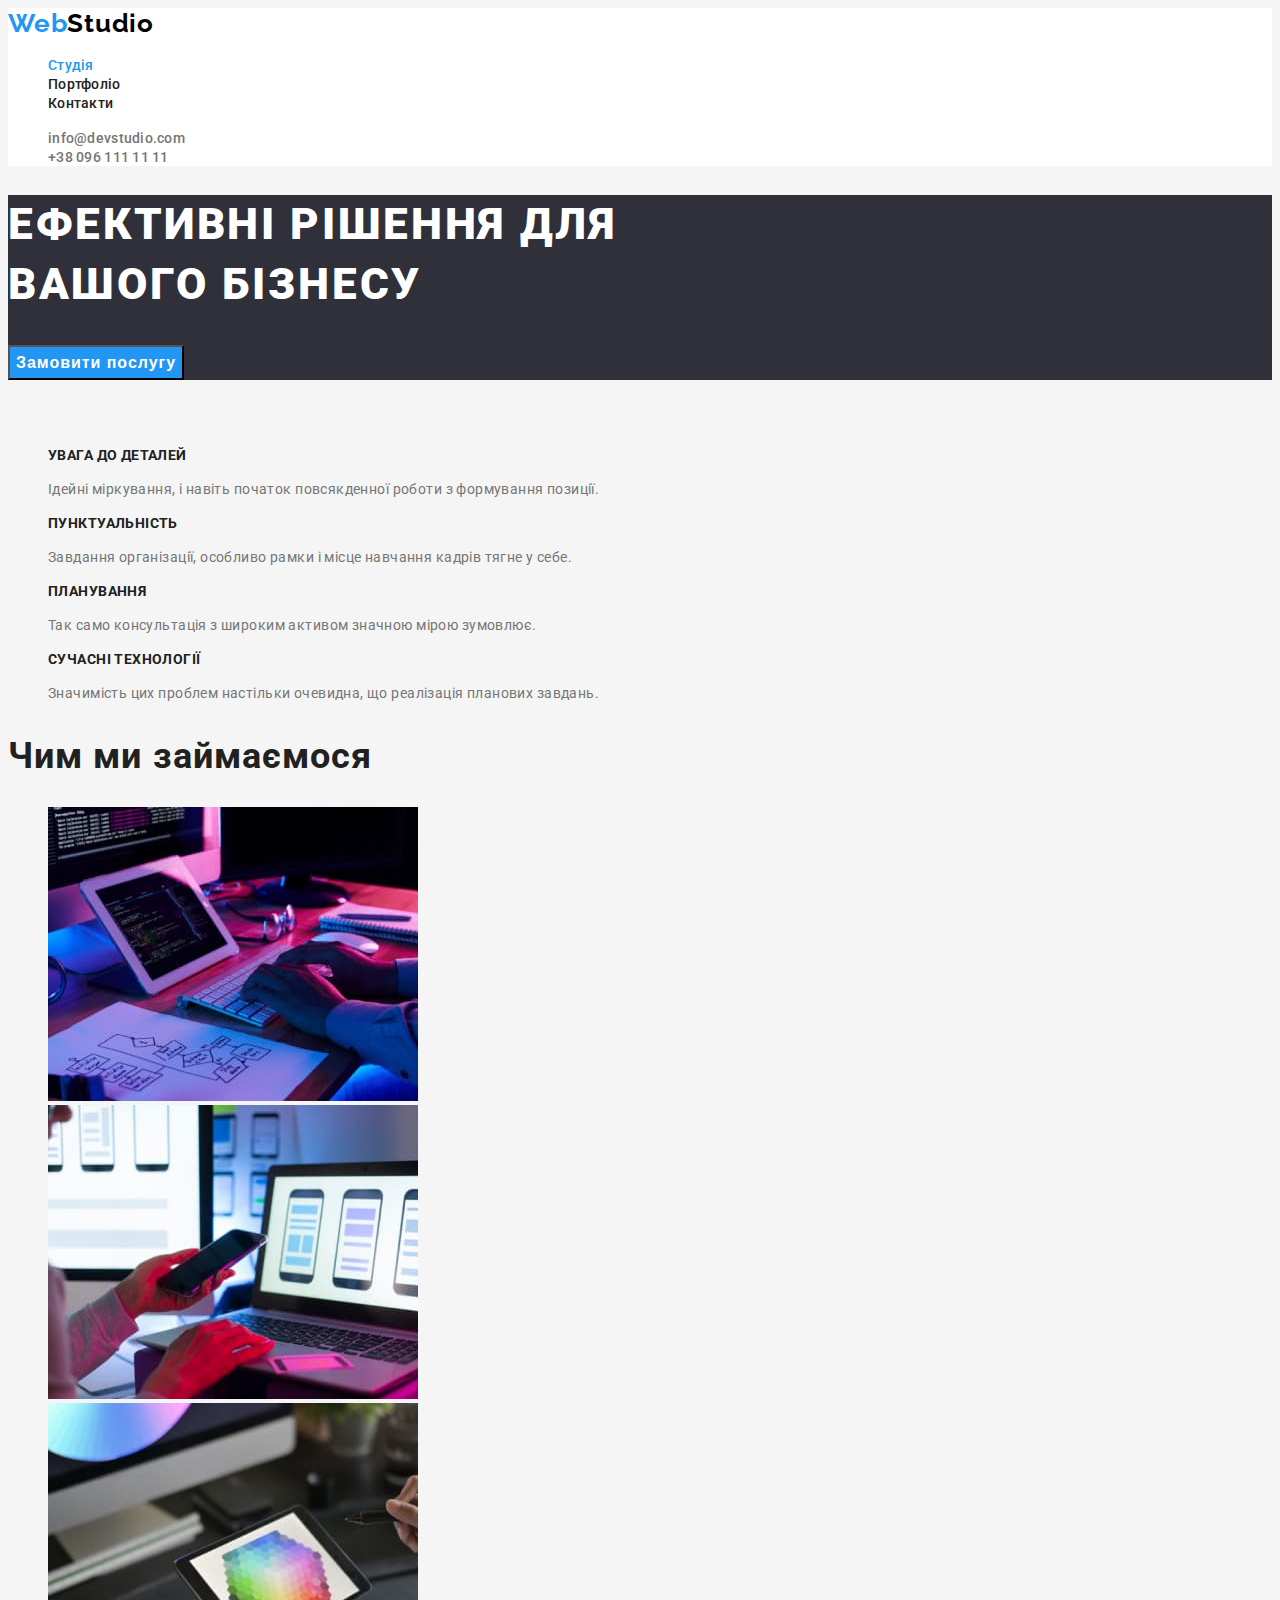
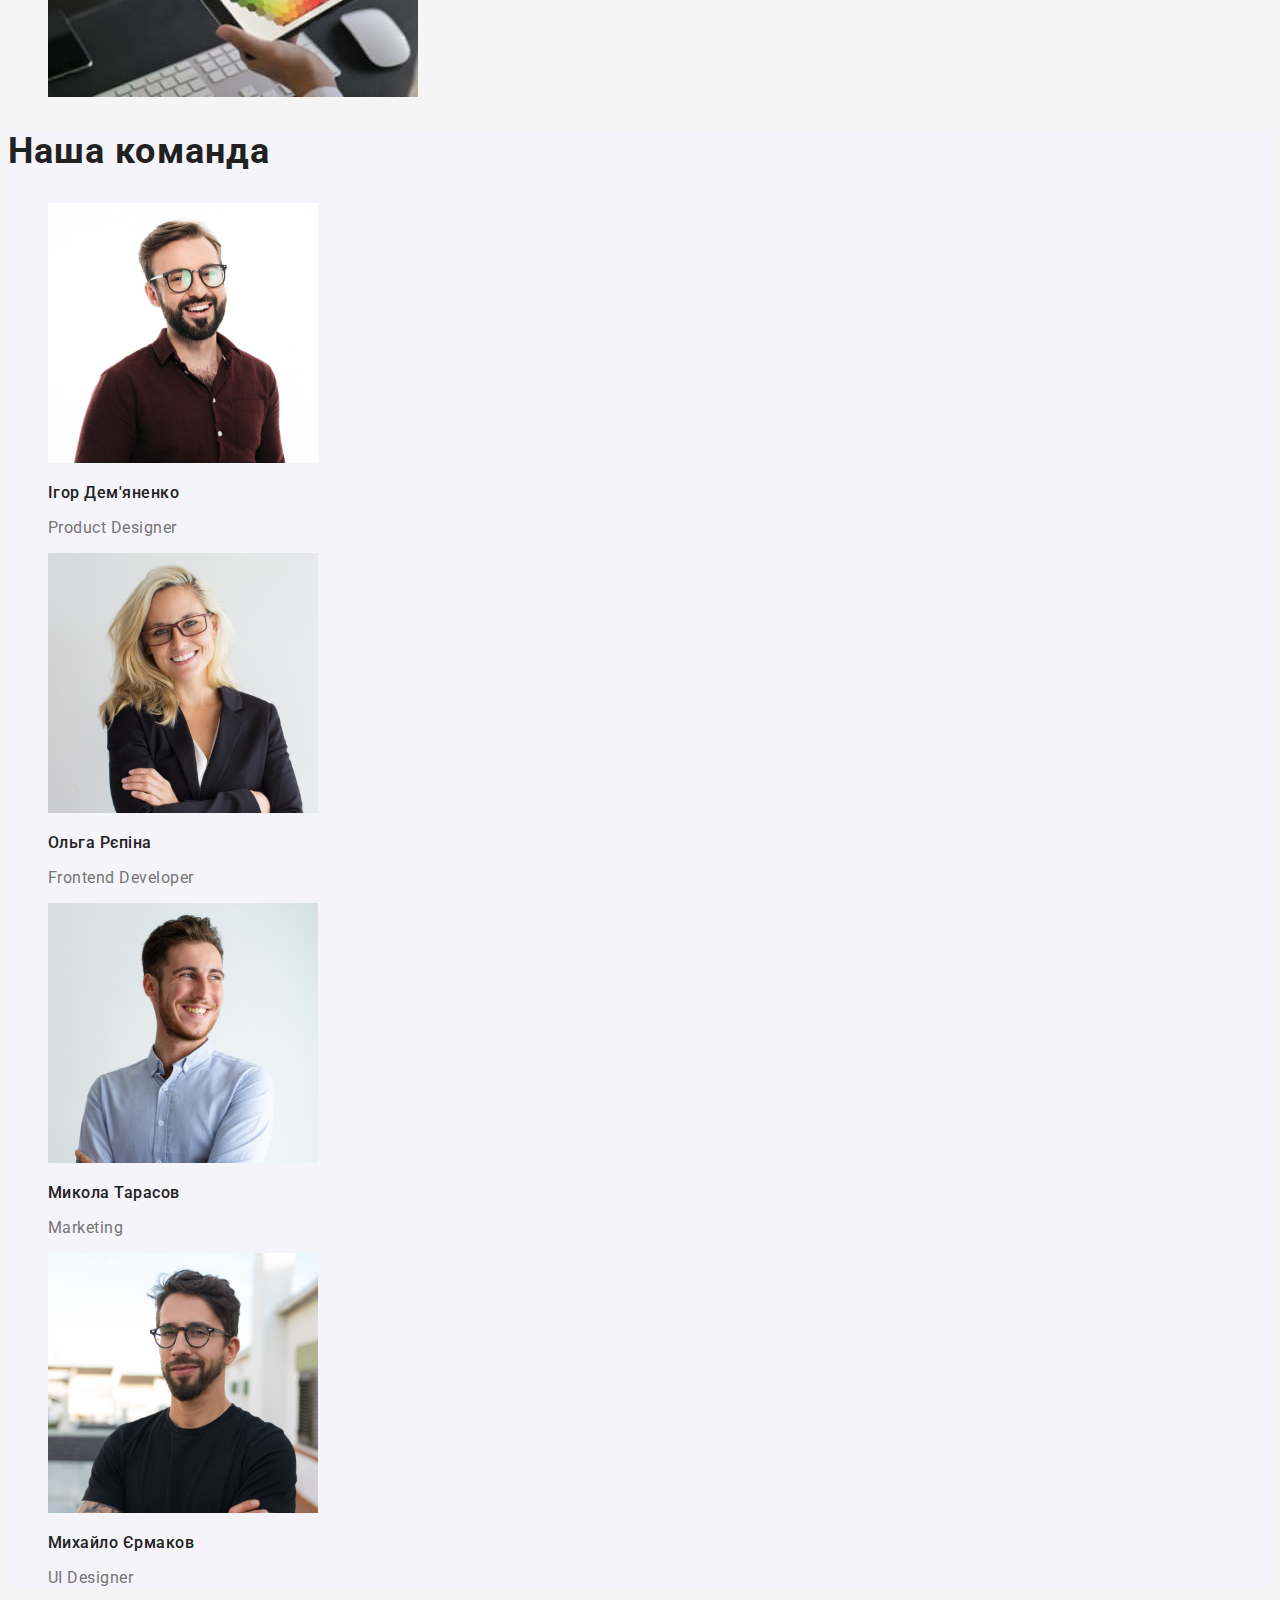
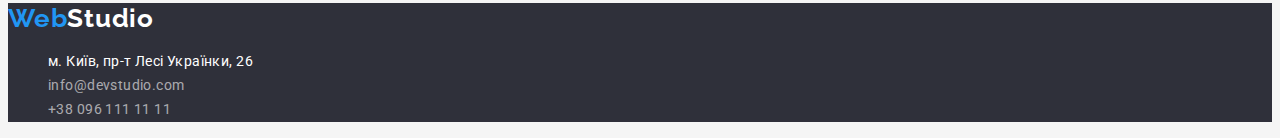
==== index.html @ 273d7da5 "Files added" ====
<!DOCTYPE html>
<html lang="uk">
<head>
  <meta charset="UTF-8">
  <meta http-equiv="X-UA-Compatible" content="IE=edge">
  <meta name="viewport" content="width=device-width, initial-scale=1.0">
  <title>Студія</title>
  <link rel="stylesheet" href="./css/styles.css">
  <link rel="preconnect" href="https://fonts.googleapis.com">
  <link rel="preconnect" href="https://fonts.gstatic.com" crossorigin>
  <link href="https://fonts.googleapis.com/css2?family=Raleway:wght@700&family=Roboto:wght@400;500;700;900&display=swap"
    rel="stylesheet">
  
</head>
<body>  
  <header class="header-box">
    <nav>
      <a class="logo" href="./index.html" lang="en">Web<span class="logo-header">Studio</span></a>
      <ul class="site-nav list">
        <li><a class="link active" href="./index.html">Студія</a></li>
        <li><a class="link" href="./portfolio.html">Портфоліо</a></li>
        <li><a class="link" href="#">Контакти</a></li>
      </ul>
    </nav>
    <ul class="contacts-header list">
      <li><a class="link" href="mailto:info@devstudio.com" lang="en">info@devstudio.com</a></li>
      <li><a class="link" href="tel:+380961111111">+38 096 111 11 11</a></li>
    </ul>
  </header>
  
  <main>
    <section class="hero">
      <h1 class="title">Ефективні рішення для<br>вашого бізнесу</h1>
      <button class="btn" type="button">Замовити послугу</button>
    </section>

    <section class="features">
      <!-- h2 Особливості скритий-->
      <h2 class="title">Особливості</h2>
      <ul class="items list">
        <li>
          <h3 class="subtitle">УВАГА ДО ДЕТАЛЕЙ</h3>
          <p class="text">Ідейні міркування, і навіть початок повсякденної роботи з формування позиції.</p>
        </li>
        <li>
          <h3 class="subtitle">ПУНКТУАЛЬНІСТЬ</h3>
          <p class="text">Завдання організації, особливо рамки і місце навчання кадрів тягне у себе.</p>
        </li>
        <li>
          <h3 class="subtitle">ПЛАНУВАННЯ</h3>
          <p class="text">Так само консультація з широким активом значною мірою зумовлює.</p>
        </li>
        <li>
          <h3 class="subtitle">СУЧАСНІ ТЕХНОЛОГІЇ</h3>
          <p class="text">Значимість цих проблем настільки очевидна, що реалізація планових завдань.</p>
        </li>
      </ul>
    </section>

    <section class="services">
      <h2 class="title">Чим ми займаємося</h2>
      <ul class="items list">
        <li><img src="./images/typing.jpg" alt="людина верстає сайт" width="370" height="294"></li>
        <li><img src="./images/smartphone.jpg" alt="людина створює интерфейс" width="370" height="294"></li>
        <li><img src="./images/color-palette.jpg" alt="людина створює дизайн" width="370" height="294"></li>
      </ul>
    </section>

    <section class="team">
      <h2 class="title">Наша команда</h2>
      <ul class="items list">
        <li>
          <img src="./images/igor-demyanenko.jpg" alt="Ігор Дем'яненко" width="270" height="260">
          <h3 class="subtitle">Ігор Дем'яненко</h3>
          <p class="text" lang="en">Product Designer</p>
        </li>
        <li>
          <img src="./images/olga-repina.jpg" alt="Ольга Рєпіна" width="270" height="260">
          <h3 class="subtitle">Ольга Рєпіна</h3>
          <p class="text" lang="en">Frontend Developer</p>
        </li>
        <li>
          <img src="./images/mykola-tarasov.jpg" alt="Микола Тарасов" width="270" height="260">
          <h3 class="subtitle">Микола Тарасов</h3>
          <p class="text" lang="en">Marketing</p>
        </li>
        <li>
          <img src="./images/myhailo-ermakov.jpg" alt="Михайло Єрмаков" width="270" height="260">
          <h3 class="subtitle">Михайло Єрмаков</h3>
          <p class="text" lang="en">UI Designer</p>
        </li>
      </ul>
    </section>

  </main>

  <footer class="footer-box">
    <a class="logo" href="./index.html" lang="en">Web<span class="logo-footer">Studio</span></a>
    <address>
      <ul class="contacts-footer list">
        <li><a class="link address" href="https://goo.gl/maps/fWf7DQZ6pMGL4R4Q6" target="_blank">м. Київ, пр-т Лесі
            Українки, 26</a></li>
        <li><a class="link" href="mailto:info@devstudio.com" lang="en">info@devstudio.com</a></li>
        <li><a class="link" href="tel:+380961111111">+38 096 111 11 11</a></li>
      </ul>
    </address>
  </footer>
  
</body>
</html>
---- css/styles.css ----
/* font primary and buttons color #757575 */
/* font title color #212121 */
/* white font color #FFFFFF */
/* accent color #2196F3 */
/* header logo font #000000 */
/* footer contacts font rgba(255, 255, 255, 0.6) */

/* header background color #FFFFFF */
/* primary background color #F5F5F5 */
/* secondary background color #F5F4FA */
/* hero and footer background color #2F303A */
/* active btn #188CE8 */

:root {
  --primary-color: #757575;
  --title-color: #212121;
  --accent-color: #2196F3;
  --white-font-color: #FFFFFF;
  --header-logo-color: #000000;
  --footer-contacts-color: rgba(255, 255, 255, 0.6);
  --header-background-color: #FFFFFF;
  --primary-background-color: #F5F5F5;
  --secondary-background-color: #F5F4FA;
  --hero-footer-background-color: #2F303A;
  --active-btn: #188CE8;
}


body {
  font-family: 'Roboto', sans-serif;
  color: var(--primary-color);
  background-color: var(--primary-background-color);
}




/* Logo for header and footer*/

.logo {
  font-family: 'Raleway', sans-serif;
  font-weight: 700;
  font-size: 26px;
  line-height: 1.19;
  letter-spacing: 0.03em;
  color: var(--accent-color);
}

.logo-header {
  color: var(--header-logo-color);
}

.logo-footer {
  color: var(--white-font-color);
}

/* Header */

.site-nav .link {
  font-weight: 500;
  font-size: 14px;
  line-height: 1.14;
  letter-spacing: 0.02em;
  color: var(--title-color);
}

.site-nav .active {
  color: var(--accent-color);
}

.site-nav .link:hover,
.site-nav .link:focus {
  color: var(--accent-color);
}

.contacts-header .link {
  font-weight: 500;
  font-size: 14px;
  line-height: 1.14;
  letter-spacing: 0.02em;
}

.contacts-header .link:hover,
.contacts-header .link:focus {
  color: var(--accent-color);
}

.header-box {
  background-color: var(--header-background-color);
}

/* Studio page - Hero */

.hero .title {
  font-weight: 900;
  font-size: 44px;
  line-height: 1.36;
  letter-spacing: 0.06em;
  text-transform: uppercase;
  color: var(--white-font-color);
}

.hero .btn {
  font-weight: 700;
  font-size: 16px;
  line-height: 1.87;
  letter-spacing: 0.06em;
  color: var(--white-font-color);
  background-color: var(--accent-color);
}

.hero .btn:hover,
.hero .btn:focus {
  background-color: var(--active-btn);
  cursor: pointer;
}

.hero {
  background-color: var(--hero-footer-background-color);
}

/* Studio page - Features */

.features .title {
  visibility: hidden;
}

.features .subtitle {
  font-weight: 700;
  font-size: 14px;
  line-height: 1.14;
  letter-spacing: 0.03em;
  text-transform: uppercase;
  color: var(--title-color);
}

.features .text {
  font-size: 14px;
  line-height: 1.71;
  letter-spacing: 0.03em;
}

/* Studio page - Services */

.services .title {
  font-weight: 700;
  font-size: 36px;
  line-height: 1.16;
  letter-spacing: 0.03em;
  color: var(--title-color);
}

/* Studio page - Team */

.team .title {
  font-weight: 700;
  font-size: 36px;
  line-height: 1.16;
  letter-spacing: 0.03em;
  color: var(--title-color);
}

.team .subtitle {
  font-weight: 500;
  font-size: 16px;
  line-height: 1.19;
  letter-spacing: 0.03em;
  color: var(--title-color);
}

.team .text {
  font-size: 16px;
  line-height: 1.19;
  letter-spacing: 0.03em;
}

.team {
  background-color: var(--secondary-background-color);
}

/* Portfolio page - Buttons */

.portfolio .title {
  visibility: hidden;
}

.portfolio .btn {
  font-weight: 500;
  font-size: 16px;
  line-height: 1.63;
  letter-spacing: 0.03em;
  color: var(--title-color);
  background-color: var(--secondary-background-color);
}

.portfolio .btn:hover,
.portfolio .btn:focus {
  color: var(--white-font-color);
  background-color: var(--accent-color);
  cursor: pointer;
}

/* Portfolio - work samples */

.portfolio .subtitle {
  font-weight: 700;
  font-size: 18px;
  line-height: 2;
  letter-spacing: 0.06em;
  color: var(--title-color);
}

.portfolio .text {
  font-size: 16px;
  line-height: 1.87;
  letter-spacing: 0.03em;
}


/* Footer */

.contacts-footer .link {
  font-style: normal;
  font-size: 14px;
  line-height: 1.71;
  letter-spacing: 0.03em;
  color: var(--footer-contacts-color);
}

.contacts-footer .address {
  color: var(--white-font-color);
}
 
.contacts-footer .link:hover,
.contacts-footer .link:focus {
  color: var(--accent-color);
}

.footer-box {
  background-color: var(--hero-footer-background-color);
}

/* removes default color and under-line for hyperlinks */

a {
  text-decoration: none;
  color: inherit
}

/* removes bullets from ul */

.list {
  list-style: none;
}
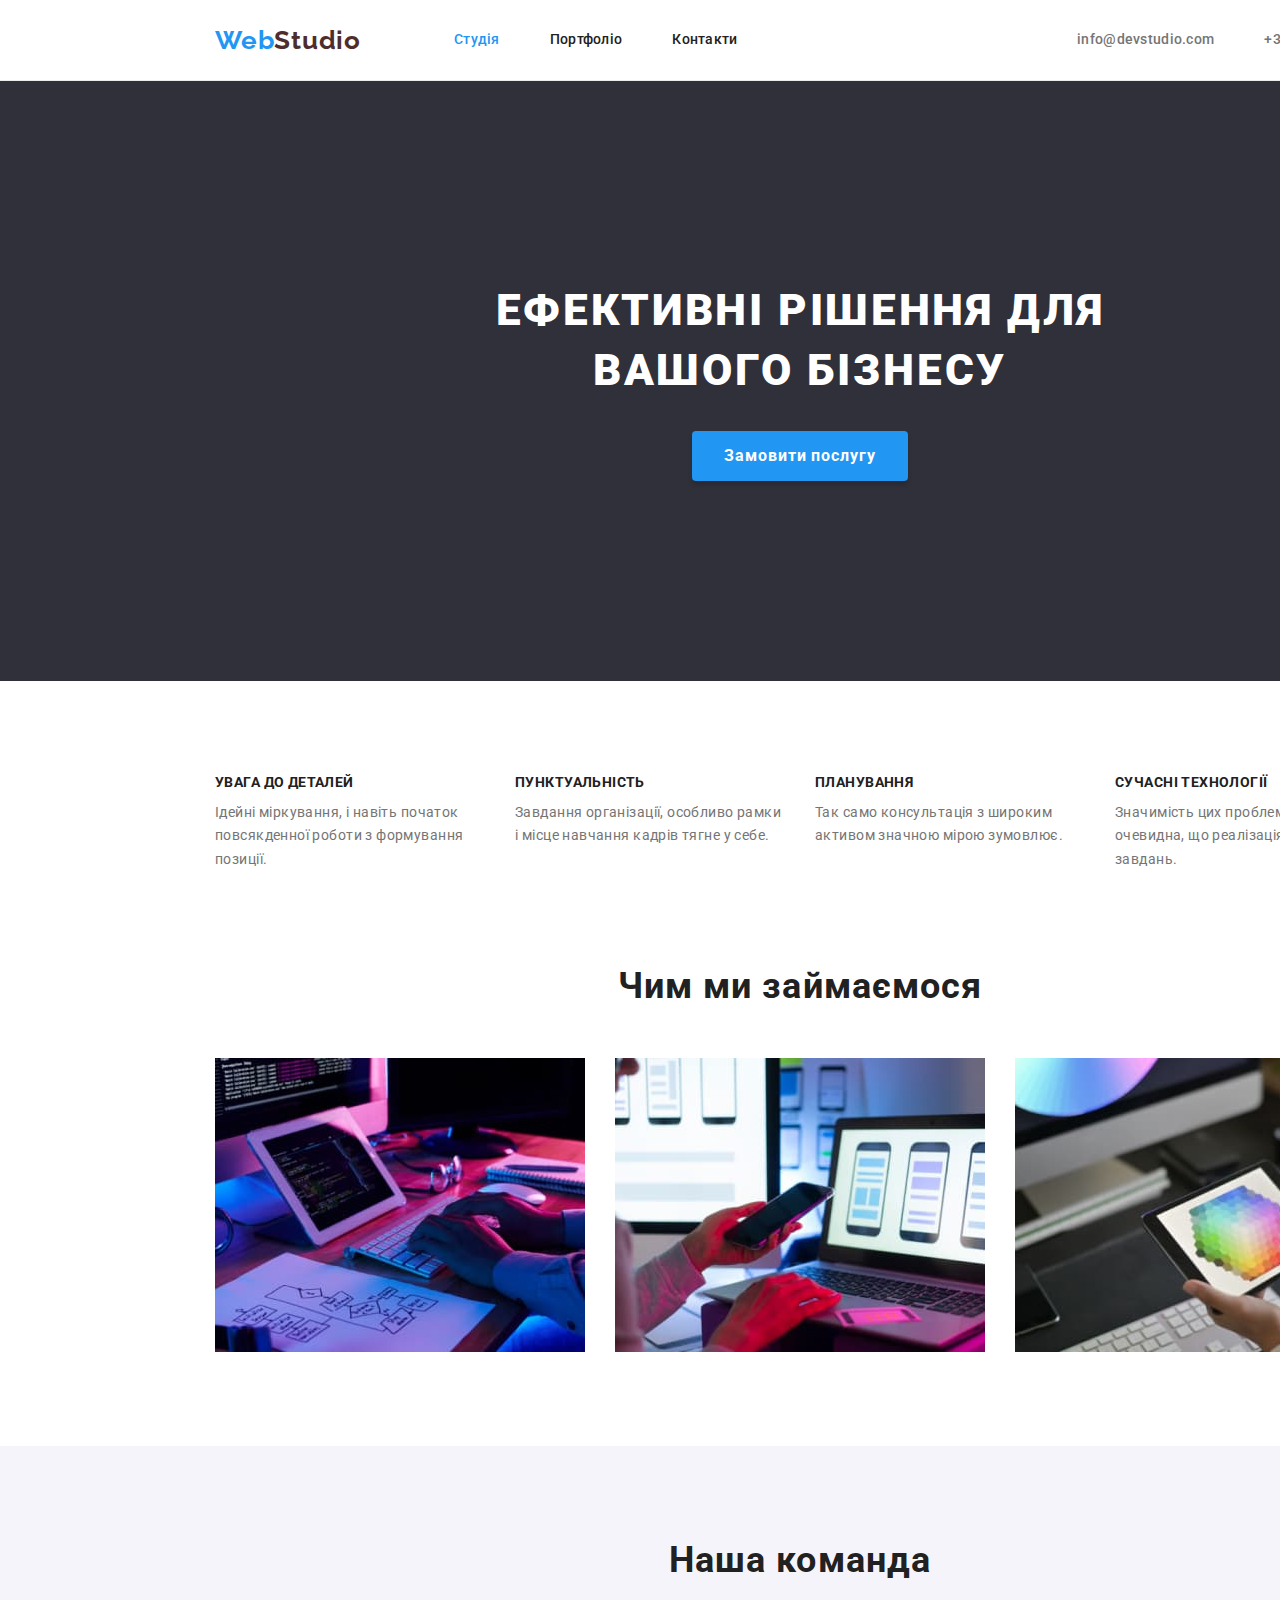
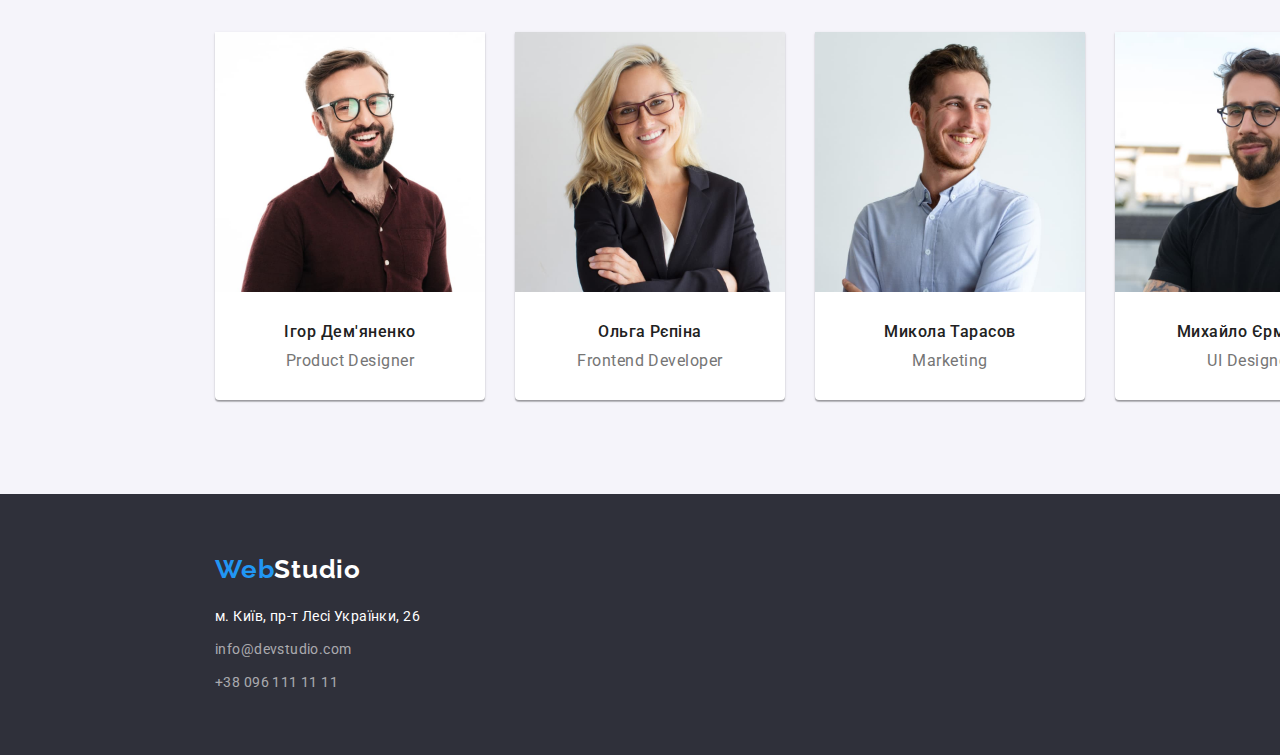
==== commit 751f3a5a: "HW3 completed" ====
--- a/index.html
+++ b/index.html
@@ -5,105 +5,116 @@
   <meta http-equiv="X-UA-Compatible" content="IE=edge">
   <meta name="viewport" content="width=device-width, initial-scale=1.0">
   <title>Студія</title>
-  <link rel="stylesheet" href="./css/styles.css">
   <link rel="preconnect" href="https://fonts.googleapis.com">
   <link rel="preconnect" href="https://fonts.gstatic.com" crossorigin>
   <link href="https://fonts.googleapis.com/css2?family=Raleway:wght@700&family=Roboto:wght@400;500;700;900&display=swap"
     rel="stylesheet">
+  <link rel="stylesheet" href="https://cdnjs.cloudflare.com/ajax/libs/modern-normalize/1.1.0/modern-normalize.min.css">
+  <link rel="stylesheet" href="./css/styles.css">
   
 </head>
 <body>  
-  <header class="header-box">
-    <nav>
-      <a class="logo" href="./index.html" lang="en">Web<span class="logo-header">Studio</span></a>
-      <ul class="site-nav list">
-        <li><a class="link active" href="./index.html">Студія</a></li>
-        <li><a class="link" href="./portfolio.html">Портфоліо</a></li>
-        <li><a class="link" href="#">Контакти</a></li>
+  <header class="header">
+    <div class="container">
+      <nav class="site-nav">
+        <a class="logo-header" href="./index.html" lang="en">Web<span class="logo-black">Studio</span></a>
+        <ul class="sub-nav list">
+          <li class="item active"><a href="./index.html">Студія</a></li>
+          <li class="item"><a href="./portfolio.html">Портфоліо</a></li>
+          <li class="item"><a href="#">Контакти</a></li>
+        </ul>
+      </nav>
+      <ul class="contacts-header list">
+        <li class="item"><a href="mailto:info@devstudio.com" lang="en">info@devstudio.com</a></li>
+        <li class="item"><a href="tel:+380961111111">+38 096 111 11 11</a></li>
       </ul>
-    </nav>
-    <ul class="contacts-header list">
-      <li><a class="link" href="mailto:info@devstudio.com" lang="en">info@devstudio.com</a></li>
-      <li><a class="link" href="tel:+380961111111">+38 096 111 11 11</a></li>
-    </ul>
+    </div>
   </header>
   
   <main>
-    <section class="hero">
-      <h1 class="title">Ефективні рішення для<br>вашого бізнесу</h1>
-      <button class="btn" type="button">Замовити послугу</button>
+    <section class="hero section">
+      <div class="container">
+        <h1 class="title">Ефективні рішення для<br>вашого бізнесу</h1>
+        <button class="btn" type="button">Замовити послугу</button>
+      </div>
     </section>
-
-    <section class="features">
-      <!-- h2 Особливості скритий-->
-      <h2 class="title">Особливості</h2>
-      <ul class="items list">
-        <li>
-          <h3 class="subtitle">УВАГА ДО ДЕТАЛЕЙ</h3>
-          <p class="text">Ідейні міркування, і навіть початок повсякденної роботи з формування позиції.</p>
-        </li>
-        <li>
-          <h3 class="subtitle">ПУНКТУАЛЬНІСТЬ</h3>
-          <p class="text">Завдання організації, особливо рамки і місце навчання кадрів тягне у себе.</p>
-        </li>
-        <li>
-          <h3 class="subtitle">ПЛАНУВАННЯ</h3>
-          <p class="text">Так само консультація з широким активом значною мірою зумовлює.</p>
-        </li>
-        <li>
-          <h3 class="subtitle">СУЧАСНІ ТЕХНОЛОГІЇ</h3>
-          <p class="text">Значимість цих проблем настільки очевидна, що реалізація планових завдань.</p>
-        </li>
-      </ul>
+    
+    <section class="features section">
+      <div class="container">
+        <ul class="items list">
+          <li class="item">
+            <h3 class="subtitle">УВАГА ДО ДЕТАЛЕЙ</h3>
+            <p class="text">Ідейні міркування, і навіть початок повсякденної роботи з формування позиції.</p>
+          </li>
+          <li class="item">
+            <h3 class="subtitle">ПУНКТУАЛЬНІСТЬ</h3>
+            <p class="text">Завдання організації, особливо рамки і місце навчання кадрів тягне у себе.</p>
+          </li>
+          <li class="item">
+            <h3 class="subtitle">ПЛАНУВАННЯ</h3>
+            <p class="text">Так само консультація з широким активом значною мірою зумовлює.</p>
+          </li>
+          <li class="item">
+            <h3 class="subtitle">СУЧАСНІ ТЕХНОЛОГІЇ</h3>
+            <p class="text">Значимість цих проблем настільки очевидна, що реалізація планових завдань.</p>
+          </li>
+        </ul>      
+      </div>
     </section>
-
-    <section class="services">
-      <h2 class="title">Чим ми займаємося</h2>
-      <ul class="items list">
-        <li><img src="./images/typing.jpg" alt="людина верстає сайт" width="370" height="294"></li>
-        <li><img src="./images/smartphone.jpg" alt="людина створює интерфейс" width="370" height="294"></li>
-        <li><img src="./images/color-palette.jpg" alt="людина створює дизайн" width="370" height="294"></li>
-      </ul>
+    
+    <section class="services section">
+      <div class="container">
+        <h2 class="title">Чим ми займаємося</h2>
+        <ul class="items list">
+          <li><img class="img" src="./images/typing.jpg" alt="людина верстає сайт" width="370"></li>
+          <li><img class="img" src="./images/smartphone.jpg" alt="людина створює интерфейс" width="370"></li>
+          <li><img class="img" src="./images/color-palette.jpg" alt="людина створює дизайн" width="370"></li>
+        </ul>
+      </div>
     </section>
-
-    <section class="team">
-      <h2 class="title">Наша команда</h2>
-      <ul class="items list">
-        <li>
-          <img src="./images/igor-demyanenko.jpg" alt="Ігор Дем'яненко" width="270" height="260">
-          <h3 class="subtitle">Ігор Дем'яненко</h3>
-          <p class="text" lang="en">Product Designer</p>
-        </li>
-        <li>
-          <img src="./images/olga-repina.jpg" alt="Ольга Рєпіна" width="270" height="260">
-          <h3 class="subtitle">Ольга Рєпіна</h3>
-          <p class="text" lang="en">Frontend Developer</p>
-        </li>
-        <li>
-          <img src="./images/mykola-tarasov.jpg" alt="Микола Тарасов" width="270" height="260">
-          <h3 class="subtitle">Микола Тарасов</h3>
-          <p class="text" lang="en">Marketing</p>
-        </li>
-        <li>
-          <img src="./images/myhailo-ermakov.jpg" alt="Михайло Єрмаков" width="270" height="260">
-          <h3 class="subtitle">Михайло Єрмаков</h3>
-          <p class="text" lang="en">UI Designer</p>
-        </li>
-      </ul>
+    
+    <section class="team section">
+      <div class="container">
+        <h2 class="title">Наша команда</h2>
+        <ul class="items list">
+          <li class="item">
+            <img class="img" src="./images/igor-demyanenko.jpg" alt="Ігор Дем'яненко" width="270">
+            <h3 class="subtitle">Ігор Дем'яненко</h3>
+            <p class="text" lang="en">Product Designer</p>
+          </li>
+          <li class="item">
+            <img class="img" src="./images/olga-repina.jpg" alt="Ольга Рєпіна" width="270">
+            <h3 class="subtitle">Ольга Рєпіна</h3>
+            <p class="text" lang="en">Frontend Developer</p>
+          </li>
+          <li class="item">
+            <img class="img" src="./images/mykola-tarasov.jpg" alt="Микола Тарасов" width="270">
+            <h3 class="subtitle">Микола Тарасов</h3>
+            <p class="text" lang="en">Marketing</p>
+          </li>
+          <li class="item">
+            <img class="img" src="./images/myhailo-ermakov.jpg" alt="Михайло Єрмаков" width="270">
+            <h3 class="subtitle">Михайло Єрмаков</h3>
+            <p class="text" lang="en">UI Designer</p>
+          </li>
+        </ul>
+      </div>
     </section>
 
   </main>
 
-  <footer class="footer-box">
-    <a class="logo" href="./index.html" lang="en">Web<span class="logo-footer">Studio</span></a>
-    <address>
-      <ul class="contacts-footer list">
-        <li><a class="link address" href="https://goo.gl/maps/fWf7DQZ6pMGL4R4Q6" target="_blank">м. Київ, пр-т Лесі
-            Українки, 26</a></li>
-        <li><a class="link" href="mailto:info@devstudio.com" lang="en">info@devstudio.com</a></li>
-        <li><a class="link" href="tel:+380961111111">+38 096 111 11 11</a></li>
-      </ul>
-    </address>
+  <footer class="footer">
+    <div class="container">
+      <a class="logo-footer" href="./index.html" lang="en">Web<span class="logo-white">Studio</span></a>
+      <address>
+        <ul class="contacts-footer list">
+          <li class="item address"><a href="https://goo.gl/maps/fWf7DQZ6pMGL4R4Q6" target="_blank">м. Київ, пр-т Лесі
+              Українки, 26</a></li>
+          <li class="item"><a href="mailto:info@devstudio.com" lang="en">info@devstudio.com</a></li>
+          <li class="item"><a href="tel:+380961111111">+38 096 111 11 11</a></li>
+        </ul>
+      </address>
+    </div>
   </footer>
   
 </body>
--- a/css/styles.css
+++ b/css/styles.css
@@ -1,3 +1,13 @@
+html {
+  box-sizing: border-box;
+}
+
+*,
+*::before,
+*::after {
+  box-sizing: inherit;
+}
+
 /* font primary and buttons color #757575 */
 /* font title color #212121 */
 /* white font color #FFFFFF */
@@ -5,8 +15,7 @@
 /* header logo font #000000 */
 /* footer contacts font rgba(255, 255, 255, 0.6) */
 
-/* header background color #FFFFFF */
-/* primary background color #F5F5F5 */
+/* primary background color #FFFFFF */
 /* secondary background color #F5F4FA */
 /* hero and footer background color #2F303A */
 /* active btn #188CE8 */
@@ -16,13 +25,14 @@
   --title-color: #212121;
   --accent-color: #2196F3;
   --white-font-color: #FFFFFF;
-  --header-logo-color: #000000;
+  --header-logo-color: #4e2d2d;
   --footer-contacts-color: rgba(255, 255, 255, 0.6);
-  --header-background-color: #FFFFFF;
-  --primary-background-color: #F5F5F5;
+  --primary-background-color: #FFFFFF;
   --secondary-background-color: #F5F4FA;
   --hero-footer-background-color: #2F303A;
   --active-btn: #188CE8;
+  --card-border: #EEEEEE;
+  --border-line: #ECECEC;
 }
 
 
@@ -35,28 +45,88 @@
 
 
 
-/* Logo for header and footer*/
-
-.logo {
+.container {
+  width: 1200px;
+  padding-left: 15px;
+  padding-right: 15px;
+  margin-left: auto;
+  margin-right: auto;
+ 
+}
+
+.section {
+  padding-top: 94px;
+  padding-bottom: 94px;
+}
+
+.list {
+  list-style: none;
+}
+
+a {
+  text-decoration: none;
+  color: inherit
+}
+
+h1,
+h2,
+h3,
+p {
+  margin-top: 0;
+  margin-bottom: 0;
+}
+
+ul {
+  margin-top: 0;
+  margin-bottom: 0;
+  padding: 0;
+}
+
+
+/*---------------------------- Header--------------------------- */
+
+.header {
+  width: 1600px;
+  margin-left: auto;
+  margin-right: auto;
+  border-bottom: 1px solid var(--border-line);
+}
+
+.logo-header {
   font-family: 'Raleway', sans-serif;
   font-weight: 700;
   font-size: 26px;
   line-height: 1.19;
   letter-spacing: 0.03em;
   color: var(--accent-color);
-}
-
-.logo-header {
+  margin-right: 93px;
+}
+
+.logo-black {
   color: var(--header-logo-color);
 }
 
-.logo-footer {
-  color: var(--white-font-color);
-}
-
-/* Header */
-
-.site-nav .link {
+.header .container {
+  display: flex;
+  justify-content: space-between;
+  align-items: center;
+  min-height: 80px;
+}
+
+.site-nav {
+  display: flex;
+}
+
+.sub-nav {
+  display: flex;
+  align-items: center;
+}
+
+.contacts-header {
+  display: flex;
+}
+
+.sub-nav .item {
   font-weight: 500;
   font-size: 14px;
   line-height: 1.14;
@@ -64,32 +134,47 @@
   color: var(--title-color);
 }
 
+.sub-nav .item:not(:last-child) {
+  margin-right: 50px;
+}
+
 .site-nav .active {
   color: var(--accent-color);
 }
 
-.site-nav .link:hover,
-.site-nav .link:focus {
-  color: var(--accent-color);
-}
-
-.contacts-header .link {
+.site-nav .item:hover,
+.site-nav .item:focus {
+  color: var(--accent-color);
+}
+
+.contacts-header .item {
   font-weight: 500;
   font-size: 14px;
   line-height: 1.14;
   letter-spacing: 0.02em;
 }
 
-.contacts-header .link:hover,
-.contacts-header .link:focus {
-  color: var(--accent-color);
-}
-
-.header-box {
-  background-color: var(--header-background-color);
-}
-
-/* Studio page - Hero */
+.contacts-header .item:first-child {
+  margin-right: 50px;
+}
+
+.contacts-header .item:hover,
+.contacts-header .item:focus {
+  color: var(--accent-color);
+}
+
+/*-----------------------------Studio page-Hero------------------------------- */
+
+.hero.section {
+  width: 1600px;
+  margin-left: auto;
+  margin-right: auto;
+  padding-top: 200px;
+  padding-bottom: 200px;
+  text-align: center;
+  background-color: var(--hero-footer-background-color);
+}
+
 
 .hero .title {
   font-weight: 900;
@@ -98,13 +183,23 @@
   letter-spacing: 0.06em;
   text-transform: uppercase;
   color: var(--white-font-color);
+  text-align: center;
+  min-width: 696px;
+  margin-bottom: 30px;
 }
 
 .hero .btn {
+  display: inline-block;
   font-weight: 700;
   font-size: 16px;
   line-height: 1.87;
+  text-align: center;
   letter-spacing: 0.06em;
+  min-width: 216px;
+  box-shadow: 0px 4px 4px rgba(0, 0, 0, 0.15);
+  border-radius: 4px;
+  border-style: none;
+  padding: 10px 32px;
   color: var(--white-font-color);
   background-color: var(--accent-color);
 }
@@ -115,14 +210,21 @@
   cursor: pointer;
 }
 
-.hero {
-  background-color: var(--hero-footer-background-color);
-}
-
-/* Studio page - Features */
-
-.features .title {
-  visibility: hidden;
+
+/*-----------------------Studio page - Features----------------------------------*/
+
+
+
+.features.section {
+  width: 1600px;
+  margin-left: auto;
+  margin-right: auto;
+  text-align: center;
+}
+
+.features .items {
+  display: flex;
+  justify-content: space-between;
 }
 
 .features .subtitle {
@@ -131,16 +233,29 @@
   line-height: 1.14;
   letter-spacing: 0.03em;
   text-transform: uppercase;
-  color: var(--title-color);
+  text-align: left;
+  color: var(--title-color);
+  width: 270px;
+  margin-bottom: 10px;
 }
 
 .features .text {
   font-size: 14px;
   line-height: 1.71;
   letter-spacing: 0.03em;
-}
-
-/* Studio page - Services */
+  text-align: left;
+  width: 270px;
+}
+
+/* -------------------------Studio page - Services------------------------------ */
+
+.services.section {
+  width: 1600px;
+  margin-left: auto;
+  margin-right: auto;
+  padding-top: 0;
+  text-align: center;
+}
 
 .services .title {
   font-weight: 700;
@@ -148,9 +263,28 @@
   line-height: 1.16;
   letter-spacing: 0.03em;
   color: var(--title-color);
-}
-
-/* Studio page - Team */
+  text-align: center;
+  min-width: 366px;
+  margin-bottom: 50px;
+}
+
+.services .items {
+  display: flex;
+  justify-content: space-between;
+}
+
+.services .img {
+  display: block;
+}
+
+/*------------------------- Studio page - Team---------------------------------- */
+
+.team.section {
+  width: 1600px;
+  margin-left: auto;
+  margin-right: auto;
+  background-color: var(--secondary-background-color);
+}
 
 .team .title {
   font-weight: 700;
@@ -158,6 +292,28 @@
   line-height: 1.16;
   letter-spacing: 0.03em;
   color: var(--title-color);
+  text-align: center;
+  min-width: 264px;
+  margin-bottom: 50px;
+}
+
+.team .items {
+  display: flex;
+  justify-content: space-between;
+}
+
+.team .item {
+  width: 270px;
+  text-align: center;
+  border-radius: 0 0 4px 4px;
+  box-shadow: 0px 1px 3px rgba(0, 0, 0, 0.12), 0px 1px 1px rgba(0, 0, 0, 0.14), 0px 2px 1px rgba(0, 0, 0, 0.2);
+  background-color: var(--primary-background-color);
+  padding-bottom: 30px;
+}
+
+.team .img {
+  display: block;
+  margin-bottom: 30px;
 }
 
 .team .subtitle {
@@ -166,6 +322,7 @@
   line-height: 1.19;
   letter-spacing: 0.03em;
   color: var(--title-color);
+  margin-bottom: 10px;
 }
 
 .team .text {
@@ -174,21 +331,34 @@
   letter-spacing: 0.03em;
 }
 
-.team {
-  background-color: var(--secondary-background-color);
-}
-
-/* Portfolio page - Buttons */
-
-.portfolio .title {
-  visibility: hidden;
+/* ------------------------Portfolio page - Buttons--------------------------------- */
+
+.portfolio.section {
+  width: 1600px;
+  margin-left: auto;
+  margin-right: auto;
+}
+
+.filter-buttons {
+  display: flex;
+  justify-content: center;
+  margin-bottom: 50px;
+}
+
+.filter-buttons>li:not(:last-child) {
+  margin-right: 8px;
 }
 
 .portfolio .btn {
+  display: inline-block;
   font-weight: 500;
   font-size: 16px;
   line-height: 1.63;
   letter-spacing: 0.03em;
+  text-align: center;
+  border-radius: 4px;
+  padding: 6px 22px;
+  border-style: none;
   color: var(--title-color);
   background-color: var(--secondary-background-color);
 }
@@ -197,29 +367,81 @@
 .portfolio .btn:focus {
   color: var(--white-font-color);
   background-color: var(--accent-color);
+  box-shadow: 0px 3px 1px rgba(0, 0, 0, 0.1), 0px 1px 2px rgba(0, 0, 0, 0.08), 0px 2px 2px rgba(0, 0, 0, 0.12);
   cursor: pointer;
 }
 
-/* Portfolio - work samples */
+/* ----------------------Portfolio - work samples--------------------------------- */
+
+.portfolio .items {
+  display: flex;
+  flex-wrap: wrap;
+  justify-content: space-between; 
+}
+
+.portfolio-description {
+  width: 370px;
+  border-left: 1px solid var(--card-border);
+  border-right: 1px solid var(--card-border);
+  border-bottom: 1px solid var(--card-border);
+  background-color: var(--primary-background-color);
+  padding: 20px 24px;
+}
+
+.portfolio .item:nth-child(-n+6) {
+  margin-bottom: 30px;
+}
+
+.portfolio-img {
+  display: block;
+}
 
 .portfolio .subtitle {
+  width: 322px;
   font-weight: 700;
   font-size: 18px;
   line-height: 2;
+  text-align: left;
   letter-spacing: 0.06em;
   color: var(--title-color);
+  margin-bottom: 4px;
 }
 
 .portfolio .text {
+  width: 322px;
   font-size: 16px;
   line-height: 1.87;
   letter-spacing: 0.03em;
-}
-
-
-/* Footer */
-
-.contacts-footer .link {
+  text-align: left;
+}
+
+
+/* ------------------------------Footer------------------------------------- */
+
+.footer {
+  width: 1600px;
+  margin-left: auto;
+  margin-right: auto;
+  background-color: var(--hero-footer-background-color);
+}
+
+.logo-footer {
+  display: inline-block;
+  font-family: 'Raleway', sans-serif;
+  font-weight: 700;
+  font-size: 26px;
+  line-height: 1.19;
+  letter-spacing: 0.03em;
+  color: var(--accent-color);
+  margin-bottom: 20px;
+}
+
+.logo-white {
+  color: var(--white-font-color);
+}
+
+.contacts-footer .item {
+  display: block;
   font-style: normal;
   font-size: 14px;
   line-height: 1.71;
@@ -227,31 +449,19 @@
   color: var(--footer-contacts-color);
 }
 
+.contacts-footer .item:not(:last-child) {
+  margin-bottom: 9px;
+}
+
 .contacts-footer .address {
   color: var(--white-font-color);
 }
  
-.contacts-footer .link:hover,
-.contacts-footer .link:focus {
-  color: var(--accent-color);
-}
-
-.footer-box {
-  background-color: var(--hero-footer-background-color);
-}
-
-/* removes default color and under-line for hyperlinks */
-
-a {
-  text-decoration: none;
-  color: inherit
-}
-
-/* removes bullets from ul */
-
-.list {
-  list-style: none;
-}
-
-
-
+.contacts-footer .item:hover,
+.contacts-footer .item:focus {
+  color: var(--accent-color);
+}
+
+.footer .container {
+  padding: 60px 15px;
+}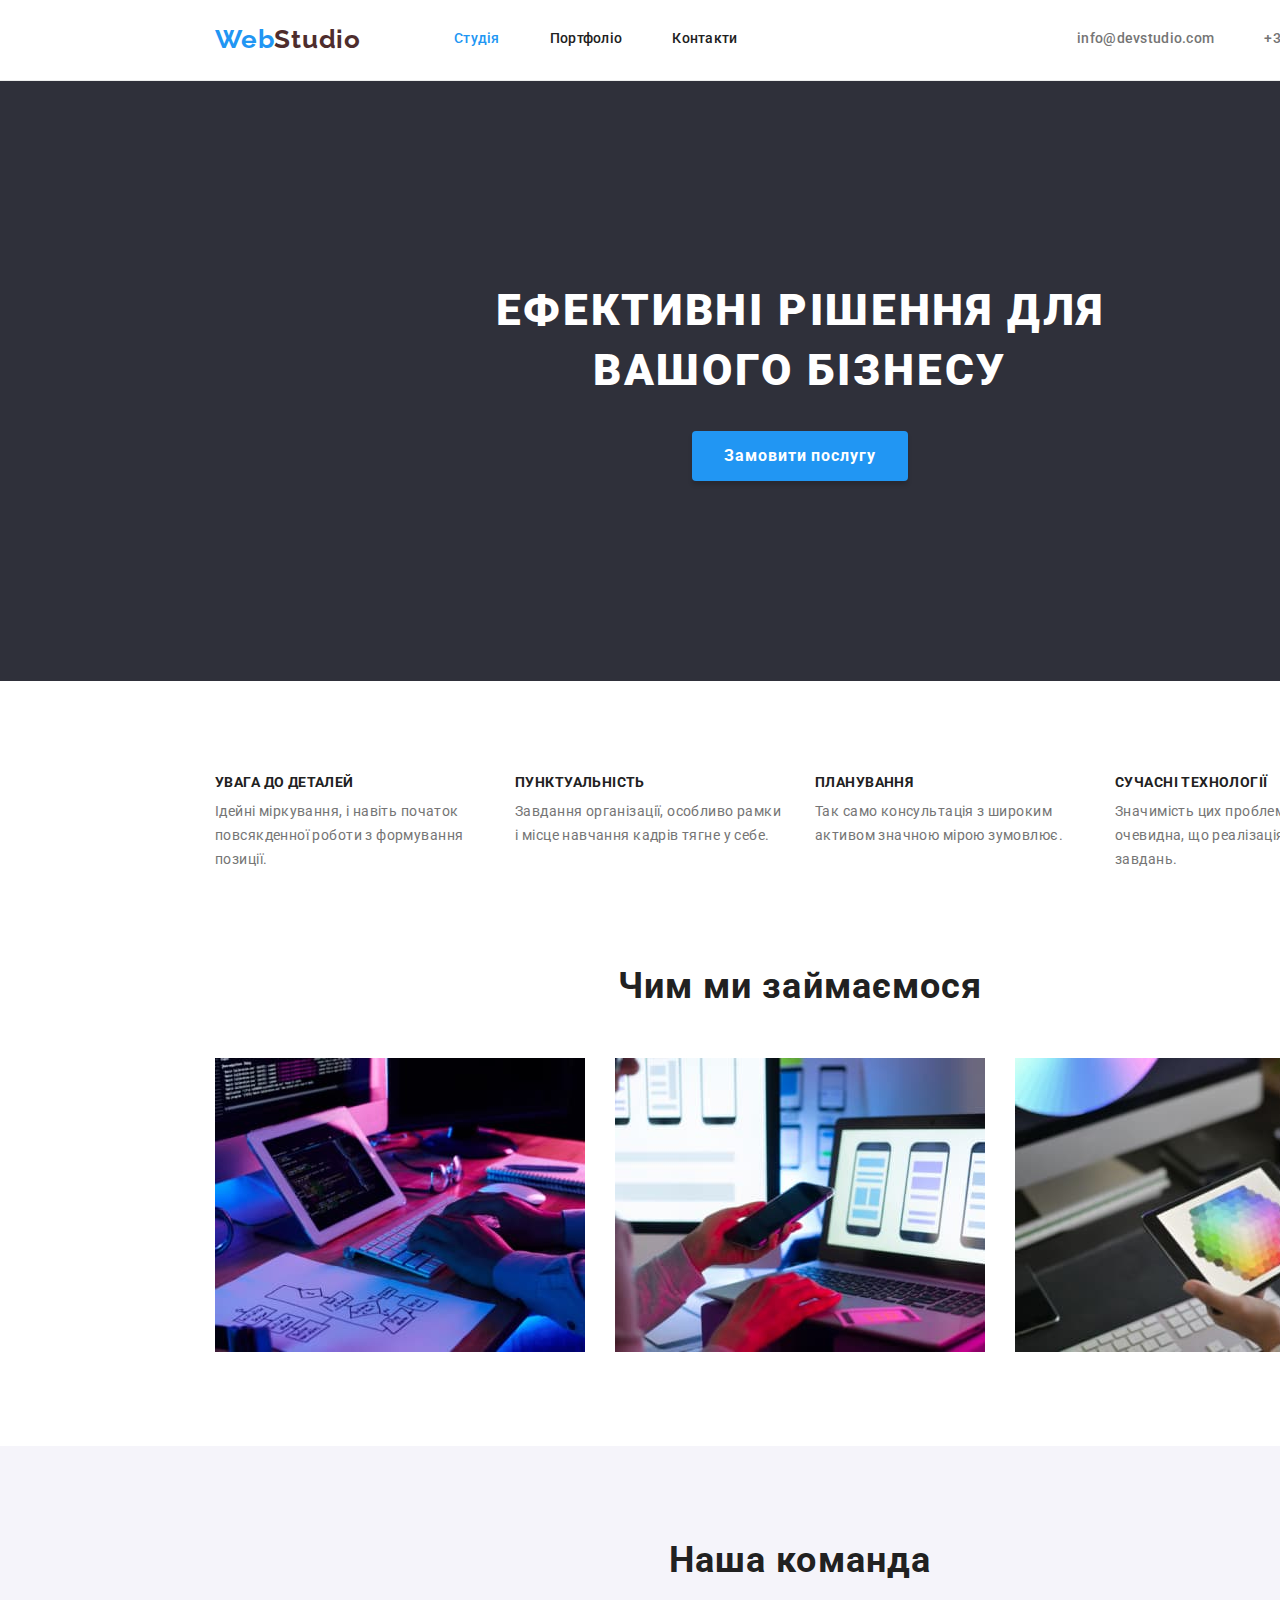
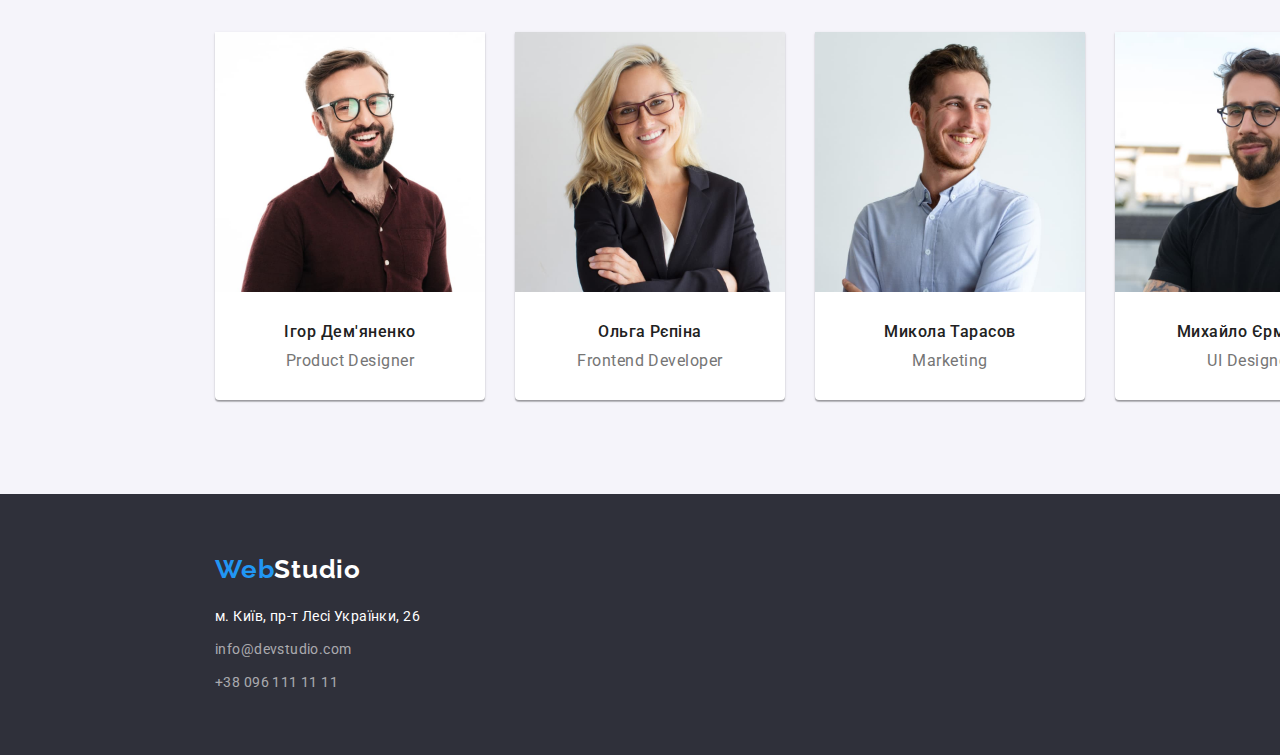
==== commit 9aafcbaf: "header, hero changes" ====
--- a/index.html
+++ b/index.html
@@ -34,7 +34,7 @@
   <main>
     <section class="hero section">
       <div class="container">
-        <h1 class="title">Ефективні рішення для<br>вашого бізнесу</h1>
+        <h1 class="title">Ефективні рішення для вашого бізнесу</h1>
         <button class="btn" type="button">Замовити послугу</button>
       </div>
     </section>
@@ -108,10 +108,11 @@
       <a class="logo-footer" href="./index.html" lang="en">Web<span class="logo-white">Studio</span></a>
       <address>
         <ul class="contacts-footer list">
-          <li class="item address"><a href="https://goo.gl/maps/fWf7DQZ6pMGL4R4Q6" target="_blank">м. Київ, пр-т Лесі
+          <li class="item"><a class="link address" href="https://goo.gl/maps/fWf7DQZ6pMGL4R4Q6" target="_blank">м. Київ,
+              пр-т Лесі
               Українки, 26</a></li>
-          <li class="item"><a href="mailto:info@devstudio.com" lang="en">info@devstudio.com</a></li>
-          <li class="item"><a href="tel:+380961111111">+38 096 111 11 11</a></li>
+          <li class="item"><a class="link" href="mailto:info@devstudio.com" lang="en">info@devstudio.com</a></li>
+          <li class="item"><a class="link" href="tel:+380961111111">+38 096 111 11 11</a></li>
         </ul>
       </address>
     </div>
--- a/css/styles.css
+++ b/css/styles.css
@@ -57,6 +57,7 @@
 .section {
   padding-top: 94px;
   padding-bottom: 94px;
+  text-align: center;
 }
 
 .list {
@@ -82,6 +83,10 @@
   padding: 0;
 }
 
+li {
+  line-height: initial;
+}
+
 
 /*---------------------------- Header--------------------------- */
 
@@ -110,7 +115,8 @@
   display: flex;
   justify-content: space-between;
   align-items: center;
-  min-height: 80px;
+  padding-top: 24px;
+  padding-bottom: 25px;
 }
 
 .site-nav {
@@ -169,23 +175,22 @@
   width: 1600px;
   margin-left: auto;
   margin-right: auto;
-  padding-top: 200px;
-  padding-bottom: 200px;
+  padding: 200px 0; 
   text-align: center;
   background-color: var(--hero-footer-background-color);
 }
 
 
 .hero .title {
+  max-width: 696px;
   font-weight: 900;
   font-size: 44px;
   line-height: 1.36;
   letter-spacing: 0.06em;
   text-transform: uppercase;
   color: var(--white-font-color);
-  text-align: center;
   min-width: 696px;
-  margin-bottom: 30px;
+  margin: 0 auto 30px;
 }
 
 .hero .btn {
@@ -193,7 +198,6 @@
   font-weight: 700;
   font-size: 16px;
   line-height: 1.87;
-  text-align: center;
   letter-spacing: 0.06em;
   min-width: 216px;
   box-shadow: 0px 4px 4px rgba(0, 0, 0, 0.15);
@@ -381,9 +385,8 @@
 
 .portfolio-description {
   width: 370px;
-  border-left: 1px solid var(--card-border);
-  border-right: 1px solid var(--card-border);
-  border-bottom: 1px solid var(--card-border);
+  border: 1px solid var(--card-border);
+  border-top: none;
   background-color: var(--primary-background-color);
   padding: 20px 24px;
 }
@@ -440,8 +443,8 @@
   color: var(--white-font-color);
 }
 
-.contacts-footer .item {
-  display: block;
+.contacts-footer .link {
+  display: inline-block;
   font-style: normal;
   font-size: 14px;
   line-height: 1.71;
@@ -457,8 +460,8 @@
   color: var(--white-font-color);
 }
  
-.contacts-footer .item:hover,
-.contacts-footer .item:focus {
+.contacts-footer .link:hover,
+.contacts-footer .link:focus {
   color: var(--accent-color);
 }
 
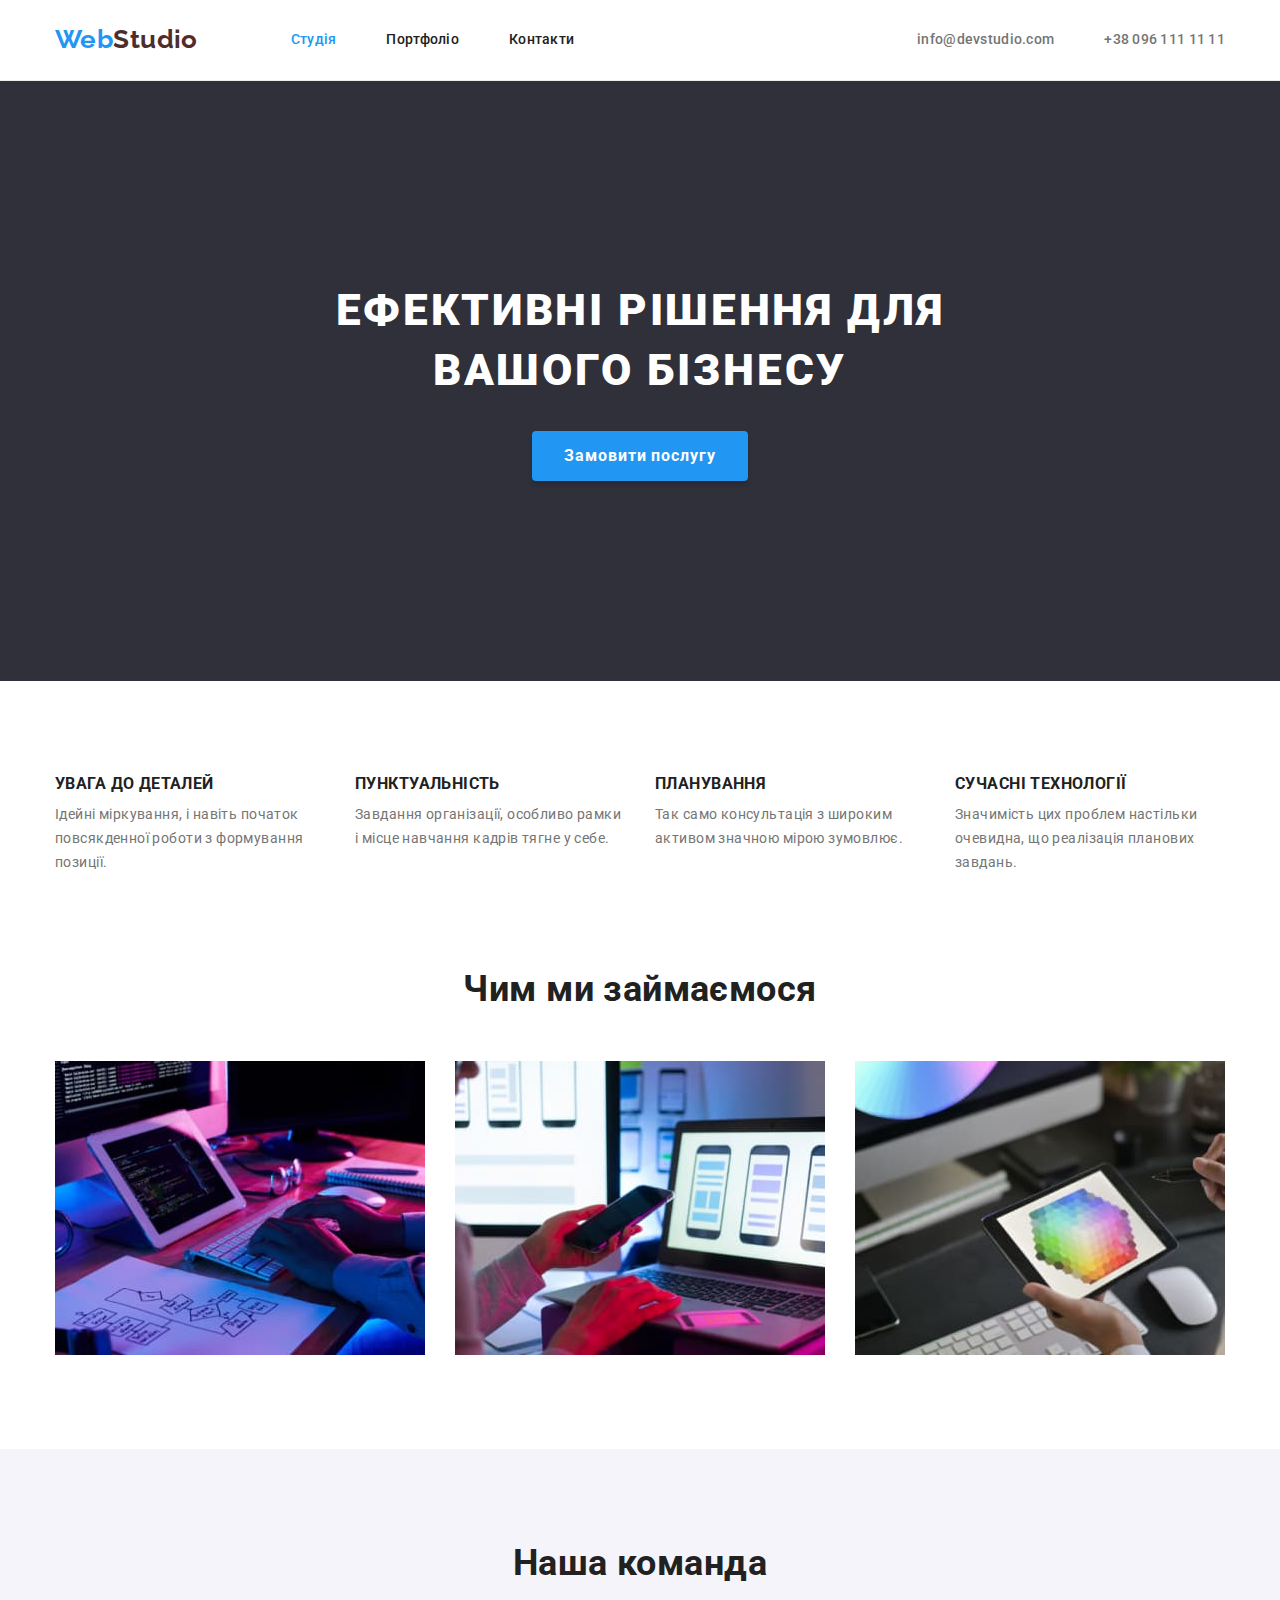
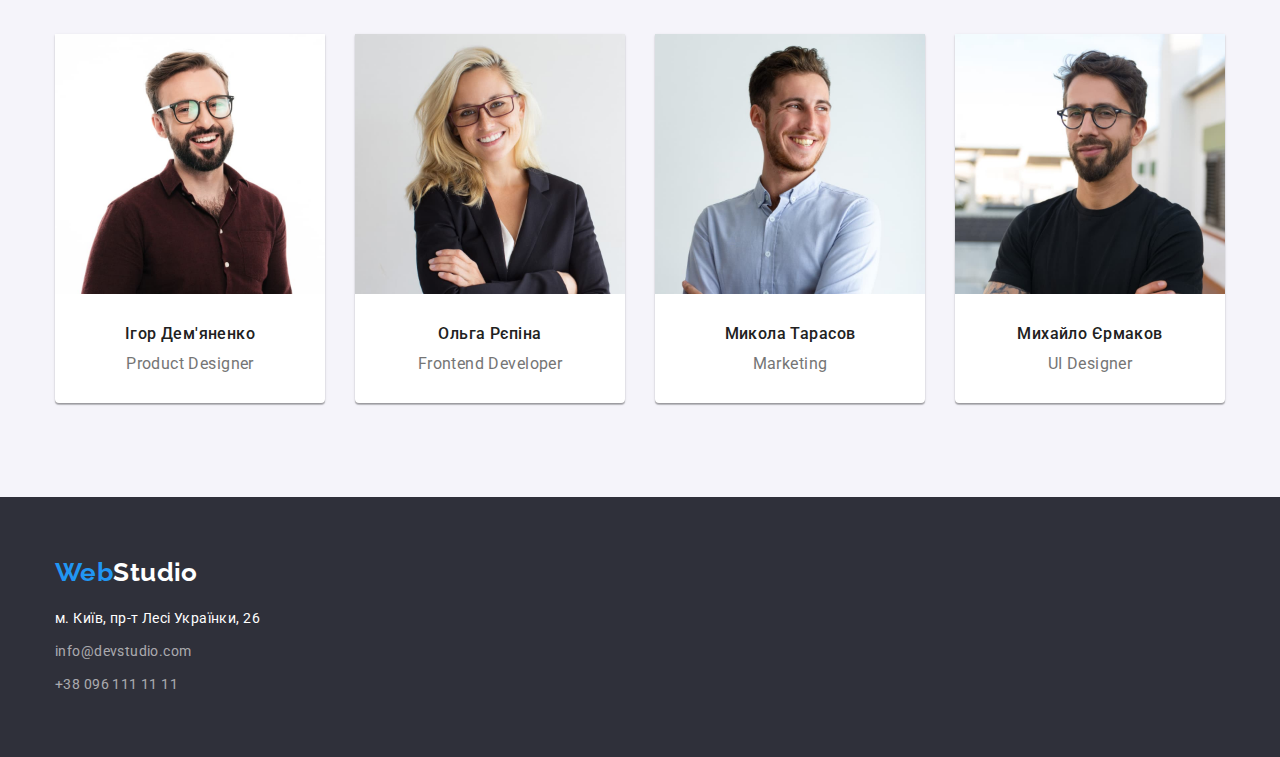
==== commit 0ce3d599: "1st review - corrected" ====
--- a/index.html
+++ b/index.html
@@ -19,14 +19,14 @@
       <nav class="site-nav">
         <a class="logo-header" href="./index.html" lang="en">Web<span class="logo-black">Studio</span></a>
         <ul class="sub-nav list">
-          <li class="item active"><a href="./index.html">Студія</a></li>
-          <li class="item"><a href="./portfolio.html">Портфоліо</a></li>
-          <li class="item"><a href="#">Контакти</a></li>
+          <li class="item"><a class="link active" href="./index.html">Студія</a></li>
+          <li class="item"><a class="link" href="./portfolio.html">Портфоліо</a></li>
+          <li class="item"><a class="link" href="#">Контакти</a></li>
         </ul>
       </nav>
       <ul class="contacts-header list">
-        <li class="item"><a href="mailto:info@devstudio.com" lang="en">info@devstudio.com</a></li>
-        <li class="item"><a href="tel:+380961111111">+38 096 111 11 11</a></li>
+        <li class="item"><a class="link" href="mailto:info@devstudio.com" lang="en">info@devstudio.com</a></li>
+        <li class="item"><a class="link" href="tel:+380961111111">+38 096 111 11 11</a></li>
       </ul>
     </div>
   </header>
@@ -41,6 +41,8 @@
     
     <section class="features section">
       <div class="container">
+        <!-- h2 Особливості скритий-->
+        <h2 class="title">Особливості</h2>
         <ul class="items list">
           <li class="item">
             <h3 class="subtitle">УВАГА ДО ДЕТАЛЕЙ</h3>
@@ -79,23 +81,31 @@
         <ul class="items list">
           <li class="item">
             <img class="img" src="./images/igor-demyanenko.jpg" alt="Ігор Дем'яненко" width="270">
-            <h3 class="subtitle">Ігор Дем'яненко</h3>
-            <p class="text" lang="en">Product Designer</p>
+            <div class="info-box">
+              <h3 class="subtitle">Ігор Дем'яненко</h3>
+              <p class="text" lang="en">Product Designer</p>
+            </div>
           </li>
           <li class="item">
             <img class="img" src="./images/olga-repina.jpg" alt="Ольга Рєпіна" width="270">
-            <h3 class="subtitle">Ольга Рєпіна</h3>
-            <p class="text" lang="en">Frontend Developer</p>
+            <div class="info-box">
+              <h3 class="subtitle">Ольга Рєпіна</h3>
+              <p class="text" lang="en">Frontend Developer</p>
+            </div>
           </li>
           <li class="item">
             <img class="img" src="./images/mykola-tarasov.jpg" alt="Микола Тарасов" width="270">
-            <h3 class="subtitle">Микола Тарасов</h3>
-            <p class="text" lang="en">Marketing</p>
+            <div class="info-box">
+              <h3 class="subtitle">Микола Тарасов</h3>
+              <p class="text" lang="en">Marketing</p>
+            </div>
           </li>
           <li class="item">
             <img class="img" src="./images/myhailo-ermakov.jpg" alt="Михайло Єрмаков" width="270">
-            <h3 class="subtitle">Михайло Єрмаков</h3>
-            <p class="text" lang="en">UI Designer</p>
+            <div  class="info-box">
+              <h3 class="subtitle">Михайло Єрмаков</h3>
+              <p class="text" lang="en">UI Designer</p>
+            </div>
           </li>
         </ul>
       </div>
--- a/css/styles.css
+++ b/css/styles.css
@@ -38,6 +38,8 @@
 
 body {
   font-family: 'Roboto', sans-serif;
+  font-size: 14px;
+  letter-spacing: 0.03em;
   color: var(--primary-color);
   background-color: var(--primary-background-color);
 }
@@ -51,7 +53,6 @@
   padding-right: 15px;
   margin-left: auto;
   margin-right: auto;
- 
 }
 
 .section {
@@ -91,7 +92,6 @@
 /*---------------------------- Header--------------------------- */
 
 .header {
-  width: 1600px;
   margin-left: auto;
   margin-right: auto;
   border-bottom: 1px solid var(--border-line);
@@ -102,7 +102,6 @@
   font-weight: 700;
   font-size: 26px;
   line-height: 1.19;
-  letter-spacing: 0.03em;
   color: var(--accent-color);
   margin-right: 93px;
 }
@@ -132,11 +131,11 @@
   display: flex;
 }
 
-.sub-nav .item {
+.sub-nav .link {
   font-weight: 500;
-  font-size: 14px;
   line-height: 1.14;
   letter-spacing: 0.02em;
+  padding: 24px 0 25px;
   color: var(--title-color);
 }
 
@@ -148,31 +147,30 @@
   color: var(--accent-color);
 }
 
-.site-nav .item:hover,
-.site-nav .item:focus {
-  color: var(--accent-color);
-}
-
-.contacts-header .item {
+.site-nav .link:hover,
+.site-nav .link:focus {
+  color: var(--accent-color);
+}
+
+.contacts-header .link {
   font-weight: 500;
-  font-size: 14px;
   line-height: 1.14;
   letter-spacing: 0.02em;
+  padding: 24px 0 25px;
 }
 
 .contacts-header .item:first-child {
   margin-right: 50px;
 }
 
-.contacts-header .item:hover,
-.contacts-header .item:focus {
+.contacts-header .link:hover,
+.contacts-header .link:focus {
   color: var(--accent-color);
 }
 
 /*-----------------------------Studio page-Hero------------------------------- */
 
 .hero.section {
-  width: 1600px;
   margin-left: auto;
   margin-right: auto;
   padding: 200px 0; 
@@ -217,25 +215,37 @@
 
 /*-----------------------Studio page - Features----------------------------------*/
 
-
+/*!-- h2 Особливості скритий-->*/
+.features .title {
+  position: absolute;
+  width: 1px;
+  height: 1px;
+  margin: -1px;
+  border: 0;
+  padding: 0;
+  white-space: nowrap;
+  clip-path: inset(100%);
+  clip: rect(0 0 0 0);
+  overflow: hidden;
+}
 
 .features.section {
-  width: 1600px;
-  margin-left: auto;
-  margin-right: auto;
-  text-align: center;
+  margin-left: auto;
+  margin-right: auto;
+  text-align: center;
+}
+
+.features .item:not(:last-child) {
+  margin-right: 30px;
 }
 
 .features .items {
   display: flex;
-  justify-content: space-between;
 }
 
 .features .subtitle {
   font-weight: 700;
-  font-size: 14px;
   line-height: 1.14;
-  letter-spacing: 0.03em;
   text-transform: uppercase;
   text-align: left;
   color: var(--title-color);
@@ -244,9 +254,7 @@
 }
 
 .features .text {
-  font-size: 14px;
   line-height: 1.71;
-  letter-spacing: 0.03em;
   text-align: left;
   width: 270px;
 }
@@ -254,7 +262,6 @@
 /* -------------------------Studio page - Services------------------------------ */
 
 .services.section {
-  width: 1600px;
   margin-left: auto;
   margin-right: auto;
   padding-top: 0;
@@ -265,7 +272,6 @@
   font-weight: 700;
   font-size: 36px;
   line-height: 1.16;
-  letter-spacing: 0.03em;
   color: var(--title-color);
   text-align: center;
   min-width: 366px;
@@ -275,6 +281,7 @@
 .services .items {
   display: flex;
   justify-content: space-between;
+  gap: 30px;
 }
 
 .services .img {
@@ -284,7 +291,6 @@
 /*------------------------- Studio page - Team---------------------------------- */
 
 .team.section {
-  width: 1600px;
   margin-left: auto;
   margin-right: auto;
   background-color: var(--secondary-background-color);
@@ -294,7 +300,6 @@
   font-weight: 700;
   font-size: 36px;
   line-height: 1.16;
-  letter-spacing: 0.03em;
   color: var(--title-color);
   text-align: center;
   min-width: 264px;
@@ -304,6 +309,7 @@
 .team .items {
   display: flex;
   justify-content: space-between;
+  gap: 30px;
 }
 
 .team .item {
@@ -312,19 +318,16 @@
   border-radius: 0 0 4px 4px;
   box-shadow: 0px 1px 3px rgba(0, 0, 0, 0.12), 0px 1px 1px rgba(0, 0, 0, 0.14), 0px 2px 1px rgba(0, 0, 0, 0.2);
   background-color: var(--primary-background-color);
-  padding-bottom: 30px;
 }
 
 .team .img {
   display: block;
-  margin-bottom: 30px;
 }
 
 .team .subtitle {
   font-weight: 500;
   font-size: 16px;
   line-height: 1.19;
-  letter-spacing: 0.03em;
   color: var(--title-color);
   margin-bottom: 10px;
 }
@@ -332,13 +335,15 @@
 .team .text {
   font-size: 16px;
   line-height: 1.19;
-  letter-spacing: 0.03em;
+}
+
+.team .info-box {
+  padding: 30px 0;
 }
 
 /* ------------------------Portfolio page - Buttons--------------------------------- */
 
 .portfolio.section {
-  width: 1600px;
   margin-left: auto;
   margin-right: auto;
 }
@@ -358,7 +363,6 @@
   font-weight: 500;
   font-size: 16px;
   line-height: 1.63;
-  letter-spacing: 0.03em;
   text-align: center;
   border-radius: 4px;
   padding: 6px 22px;
@@ -377,10 +381,25 @@
 
 /* ----------------------Portfolio - work samples--------------------------------- */
 
+/*-- h1 Портфоліо скритий--*/
+.portfolio .title {
+  position: absolute;
+  width: 1px;
+  height: 1px;
+  margin: -1px;
+  border: 0;
+  padding: 0;
+  white-space: nowrap;
+  clip-path: inset(100%);
+  clip: rect(0 0 0 0);
+  overflow: hidden;
+}
+
 .portfolio .items {
   display: flex;
   flex-wrap: wrap;
-  justify-content: space-between; 
+  justify-content: space-between;
+  gap: 30px; 
 }
 
 .portfolio-description {
@@ -391,10 +410,6 @@
   padding: 20px 24px;
 }
 
-.portfolio .item:nth-child(-n+6) {
-  margin-bottom: 30px;
-}
-
 .portfolio-img {
   display: block;
 }
@@ -414,7 +429,6 @@
   width: 322px;
   font-size: 16px;
   line-height: 1.87;
-  letter-spacing: 0.03em;
   text-align: left;
 }
 
@@ -422,7 +436,6 @@
 /* ------------------------------Footer------------------------------------- */
 
 .footer {
-  width: 1600px;
   margin-left: auto;
   margin-right: auto;
   background-color: var(--hero-footer-background-color);
@@ -434,7 +447,6 @@
   font-weight: 700;
   font-size: 26px;
   line-height: 1.19;
-  letter-spacing: 0.03em;
   color: var(--accent-color);
   margin-bottom: 20px;
 }
@@ -446,9 +458,7 @@
 .contacts-footer .link {
   display: inline-block;
   font-style: normal;
-  font-size: 14px;
   line-height: 1.71;
-  letter-spacing: 0.03em;
   color: var(--footer-contacts-color);
 }
 
